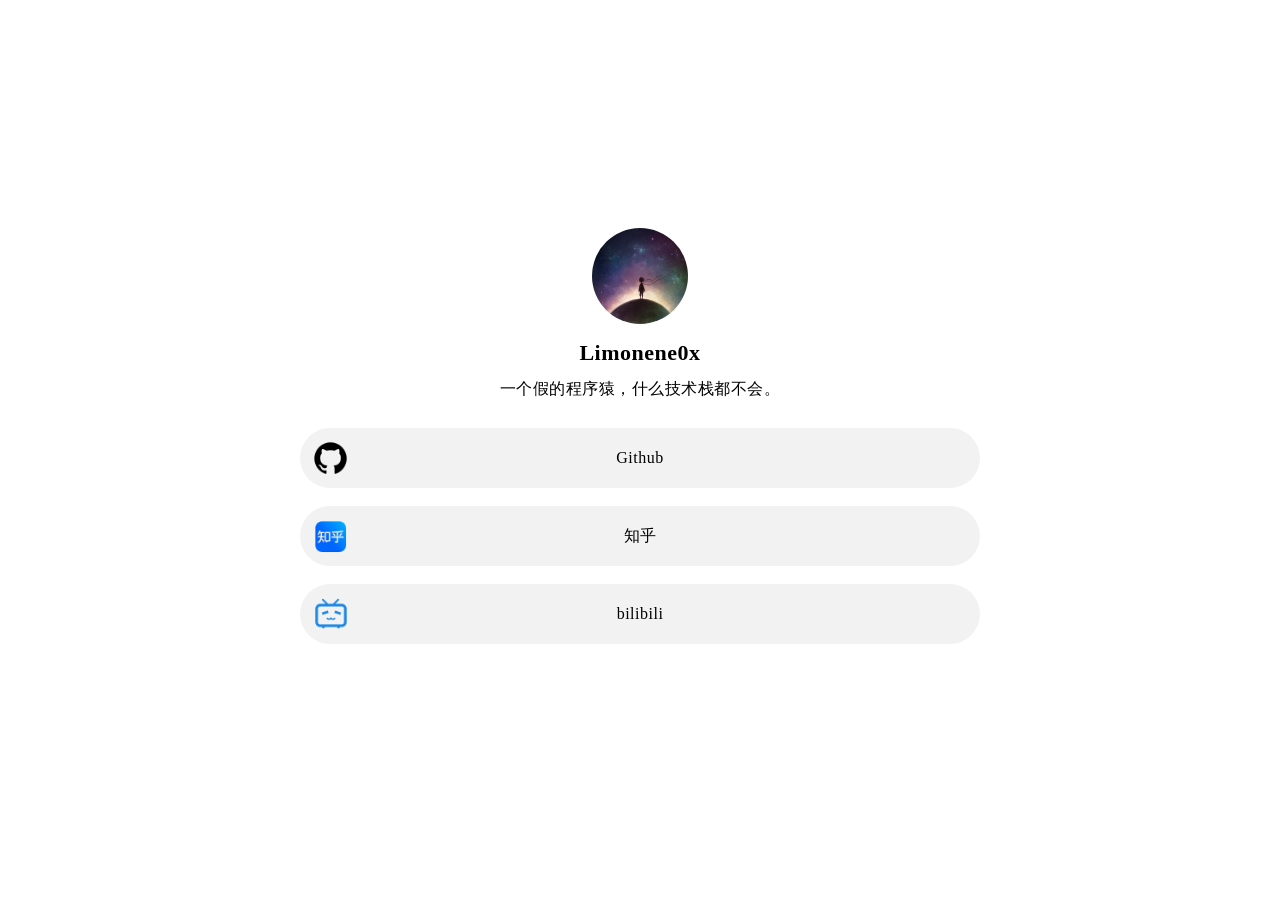
==== index.html @ c1c85803 "Add files via upload" ====
<!DOCTYPE html>
<html lang="zh-CN">

<head>
	<meta charset="utf-8">
	<meta name="viewport" content="width=device-width, initial-scale=1.0, maximum-scale=1.0, user-scalable=0">

	<!-- 名称 -->
	<title>Limonene0x的主页</title>
	<!-- 简介 -->
	<meta name="description" content="Hi，我是 Limonene0x...是一个假的程序猿，什么技术栈都不会">

	<link rel="shortcut icon" href="img/avatar.png" type="image/webp">
	<link rel="stylesheet" href="https://gw.alipayobjects.com/os/k/font/lxgwwenkaiscreenr.css" crossorigin="anonymous">
	<link rel="stylesheet" href="css/style.css">
</head>

<body>
	<div class="min-h-full flex flex-center container">
		<div class="page-full-wrap relative">
			<div class="flex relative top-sec"></div>

			<!-- 头像 -->
			<img id="displayImage" class="display-image m-auto" src="img/avatar.png" alt role="presentation">

			<!-- 名称 -->
			<h1 class="page-title page-text-color page-text-font mt-16 text-center">Limonene0x</h1>

			<!-- 简介 -->
			<h2 class="page-bioline page-text-color page-text-font mt-12 ln-h-22 text-center">一个假的程序猿，什么技术栈都不会。</h2>

			<div class="mt-28">

				<!-- Github开始 -->
				<div class="page-item-wrap relative">
					<div class="page-item flex flex-center absolute"></div>
					<a target="_blank" rel="noopener nofollow" class="page-item-each py-10 flex flex-center"
						href="https://github.com/limonene0x">
						<img class="link-each-image" src="img/logo/github.png" alt="Github">
						<span class="item-title text-center">Github</span>
					</a>
				</div>
				<!-- Github结束 -->

				<!-- 知乎开始 -->
				<div class="page-item-wrap relative">
					<div class="page-item flex flex-center absolute"></div>
					<a target="_blank" rel="noopener nofollow" class="page-item-each py-10 flex flex-center"
						href="https://www.zhihu.com/people/mengbier-79">
						<img class="link-each-image" src="img/logo/zhihu.png" alt="知乎">
						<span class="item-title text-center">知乎</span>
					</a>
				</div>
				<!-- 知乎结束 -->

				<!-- bilibili开始 -->
				<div class="page-item-wrap relative">
					<div class="page-item flex flex-center absolute"></div>
					<a target="_blank" rel="noopener nofollow" class="page-item-each py-10 flex flex-center"
						href="https://space.bilibili.com/36001921">
						<img class="link-each-image" src="img/logo/bilibili.png" alt="bilibili">
						<span class="item-title text-center">bilibili</span>
					</a>
				</div>
				<!-- bilibili结束 -->

				<!-- 微博开始 -->
				<!-- <div class="page-item-wrap relative">
					<div class="page-item flex flex-center absolute"></div>
					<a target="_blank" rel="noopener nofollow" class="page-item-each py-10 flex flex-center"
						href="https://weibo.com/">
						<img class="link-each-image" src="img/logo/weibo.png" alt="微博">
						<span class="item-title text-center">微博</span>
					</a>
				</div> -->
				<!-- 微博结束 -->

				<!-- 小红书开始 -->
				<!-- <div class="page-item-wrap relative">
					<div class="page-item flex flex-center absolute"></div>
					<a target="_blank" rel="noopener nofollow" class="page-item-each py-10 flex flex-center"
						href="https://www.xiaohongshu.com/">
						<img class="link-each-image" src="img/logo/xiaohongshu.png" alt="小红书">
						<span class="item-title text-center">小红书</span>
					</a>
				</div> -->
				<!-- 小红书结束 -->

				<!-- 抖音开始 -->
				<!-- <div class="page-item-wrap relative">
					<div class="page-item flex flex-center absolute"></div>
					<a target="_blank" rel="noopener nofollow" class="page-item-each py-10 flex flex-center"
						href="https://www.douyin.com/">
						<img class="link-each-image" src="img/logo/douyin.png" alt="抖音">
						<span class="item-title text-center">抖音</span>
					</a>
				</div> -->
				<!-- 抖音结束 -->

				<!-- 快手开始 -->
				<!-- <div class="page-item-wrap relative">
					<div class="page-item flex flex-center absolute"></div>
					<a target="_blank" rel="noopener nofollow" class="page-item-each py-10 flex flex-center"
						href="https://www.kuaishou.com/">
						<img class="link-each-image" src="img/logo/kuaishou.png" alt="快手">
						<span class="item-title text-center">快手</span>
					</a>
				</div> -->
				<!-- 快手结束 -->

			</div>
		</div>
	</div>
</body>

</html>
---- css/style.css ----
body,
html {
	font-family: "LXGW WenKai Screen R", "Inter";
	font-style: normal;
	font-weight: 400;
	margin: 0;
	padding: 0;
	overscroll-behavior: none;
	font-display: swap;
	-webkit-font-smoothing: subpixel-antialiased;
}

.min-h-full {
	min-height: 100vh;
}

.flex {
	display: flex;
}

.flex-center {
	align-items: center;
	justify-content: center;
}

.mt-12 {
	margin-top: 12px;
}

.mt-16 {
	margin-top: 16px;
}

.mt-28 {
	margin-top: 28px;
}

.m-auto {
	margin: auto;
}

.py-10 {
	padding: 10px;
}

.ln-h-22 {
	line-height: 22px;
}

.page-bg {
	height: 100vh;
	inset: 0;
	position: fixed;
	width: 100vw;
	z-index: -1;
	background: #FFFFFF;
}

.display-image {
	object-fit: cover;
	border-radius: 50%;
	display: block;
	height: 96px;
	width: 96px;
}

.text-center {
	text-align: center;
}

.page-title {
	margin-bottom: 0;
	font-size: 22px;
	font-weight: 700;
}

.page-full-wrap {
	margin-top: 24px;
	padding-bottom: 60px;
	width: 680px;
	z-index: 10;
}

.page-item-wrap {
	transition: transform .15s cubic-bezier(.17, .67, .29, 2.71) 0s;
	margin: 18px 0;
}

.page-item-wrap:last-child {
	margin-bottom: 0;
}

.page-item-wrap:hover {
	transform: translate3d(0px, 0px, 0px) scale(1.015);
}

.page-item {
	box-sizing: border-box;
	height: 100%;
	left: 0;
	position: absolute;
	top: 0;
	width: 100%;
	z-index: -1;
	border: 0px solid transparent;
	background: #f2f2f2;
	border-radius: 30px;
}

.relative {
	position: relative;
}

.link-each-image {
	height: 43px;
	left: 9px;
	object-fit: cover;
	position: absolute;
	width: 43px;
	/* border-radius: 30px; */
}

.page-item-each {
	box-sizing: border-box;
	overflow: hidden;
	text-decoration: none;
	z-index: 10;
	color: #000000;
	font-size: 16px;
	font-weight: 400;
	text-transform: none;
	border-radius: 30px;
	min-height: 60px;
}

.item-title {
	width: 55%;
	word-break: break-word;
	letter-spacing: 0.5px;
}

.page-bioline {
	font-size: 16px;
	font-weight: 500;
}

.page-text-font {
	text-transform: none;
	letter-spacing: 0.5px;
}

.page-text-color {
	color: #000000;
}

.top-sec {
	padding-bottom: 18px;
	justify-content: space-between;
}

@media (max-width: 768px) {
	.page-full-wrap {
		width: 90%;
	}
}

@media (min-width: 764px) {
	.top-sec {
		padding-bottom: 8px;
	}
}

@media only screen and (max-width: 600px) {

	body,
	html {
		max-height: 100svh;
		overflow: hidden;
	}

	.container {
		align-items: center;
		flex-direction: column;
		height: 100svh;
		justify-content: space-between;
		overflow-y: auto;
	}
}
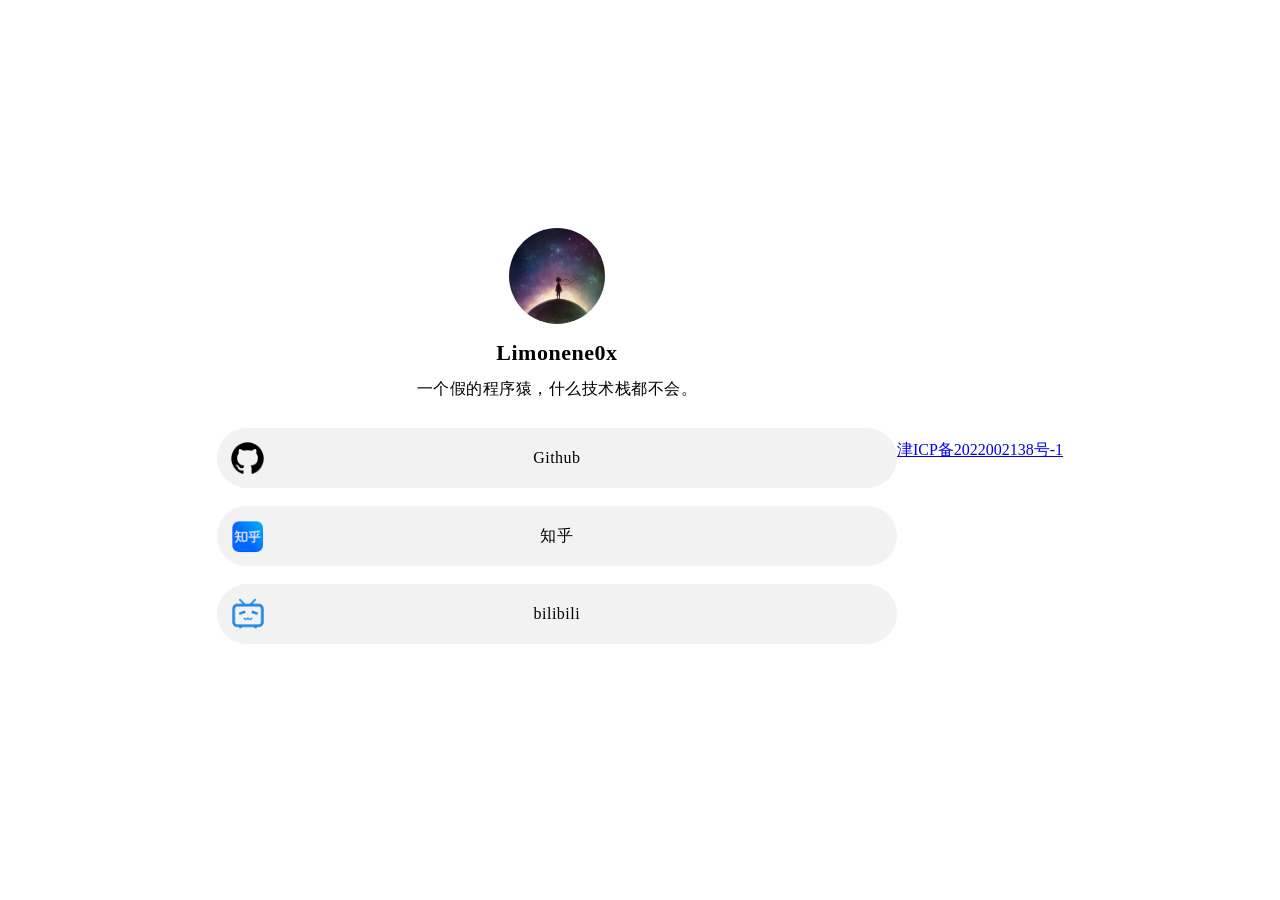
==== commit df317173: "Add ICP info." ====
--- a/index.html
+++ b/index.html
@@ -110,6 +110,11 @@
 
 			</div>
 		</div>
+		<footer>
+			<div class="icp">
+				<a href="https://beian.miit.gov.cn/" target="_blank">津ICP备2022002138号-1</a>
+			</div>
+		</footer>
 	</div>
 </body>
 
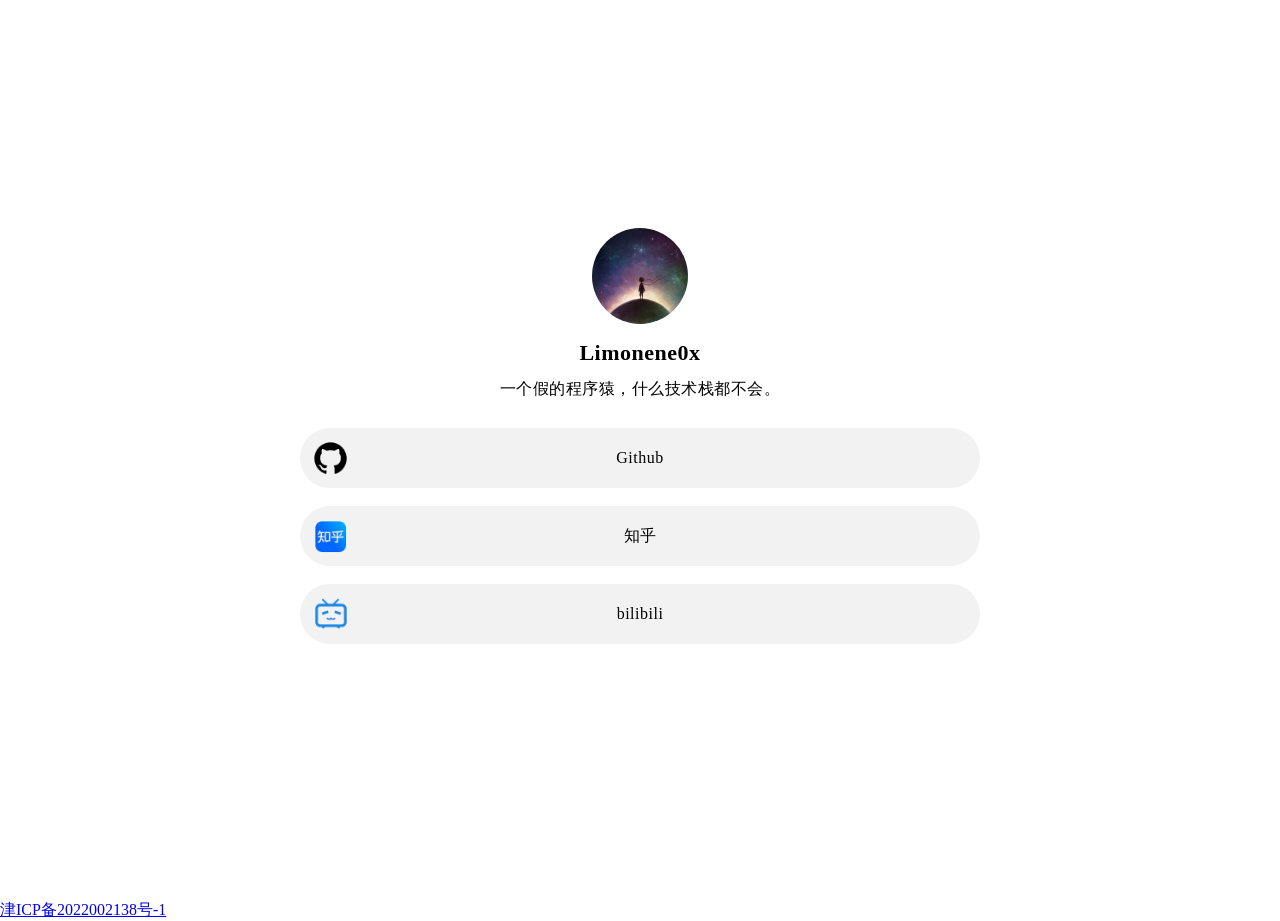
==== commit da1bf7f3: "Fix footer display." ====
--- a/index.html
+++ b/index.html
@@ -110,12 +110,12 @@
 
 			</div>
 		</div>
-		<footer>
-			<div class="icp">
-				<a href="https://beian.miit.gov.cn/" target="_blank">津ICP备2022002138号-1</a>
-			</div>
-		</footer>
 	</div>
+	<footer>
+		<div class="icp">
+			<a href="https://beian.miit.gov.cn/" target="_blank">津ICP备2022002138号-1</a>
+		</div>
+	</footer>
 </body>
 
 </html>
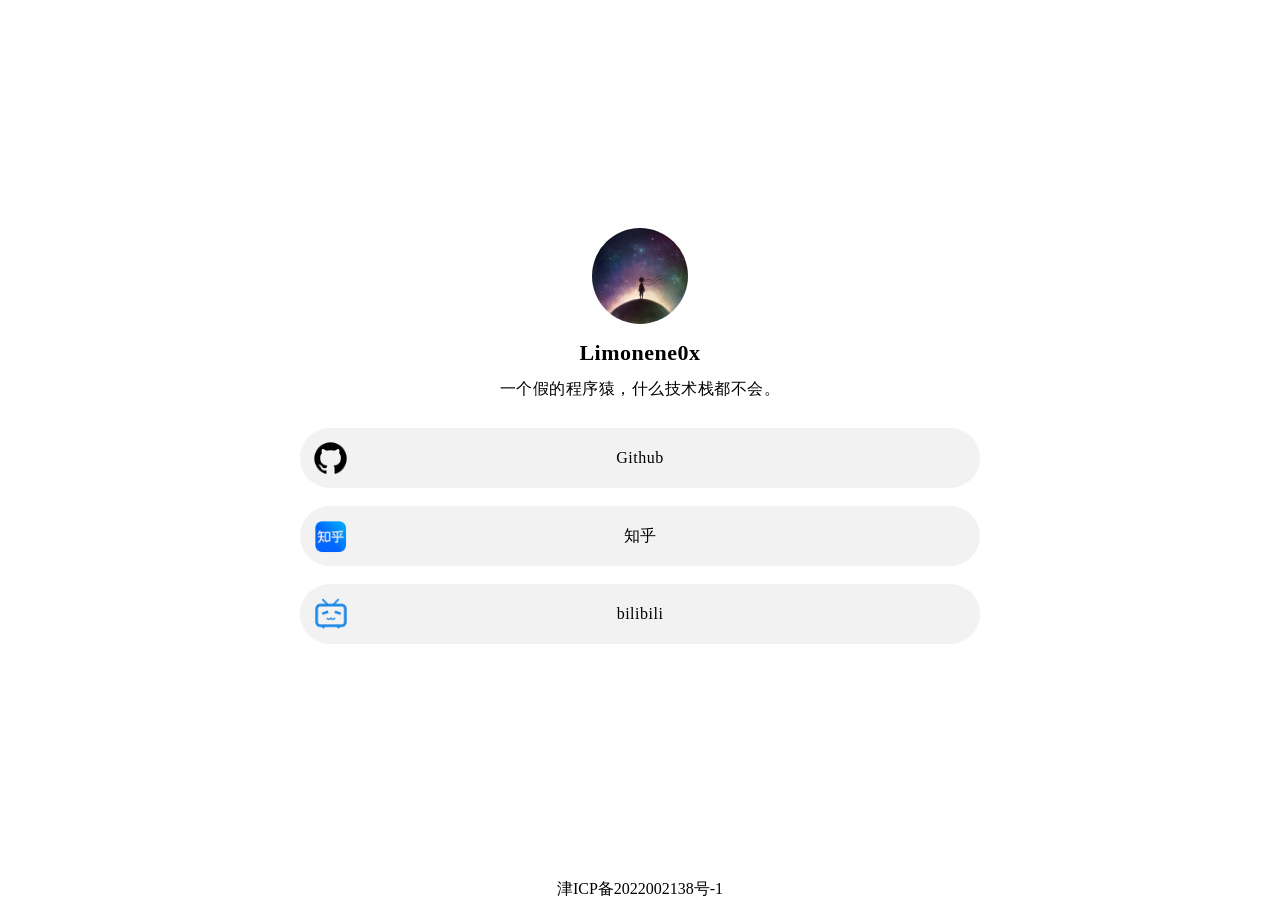
==== commit b172a2c8: "Fix footer display." ====
--- a/index.html
+++ b/index.html
@@ -110,12 +110,16 @@
 
 			</div>
 		</div>
+
+		<footer>
+			<div class="icp"
+				style="position: absolute;left: 50%;bottom: 0;transform: translateX(-50%);text-align: center;width: 100%;">
+				<a href="https://beian.miit.gov.cn/" target="_blank"
+					style="text-decoration: none;color: black;">津ICP备2022002138号-1</a>
+			</div>
+		</footer>
+
 	</div>
-	<footer>
-		<div class="icp">
-			<a href="https://beian.miit.gov.cn/" target="_blank">津ICP备2022002138号-1</a>
-		</div>
-	</footer>
 </body>
 
 </html>
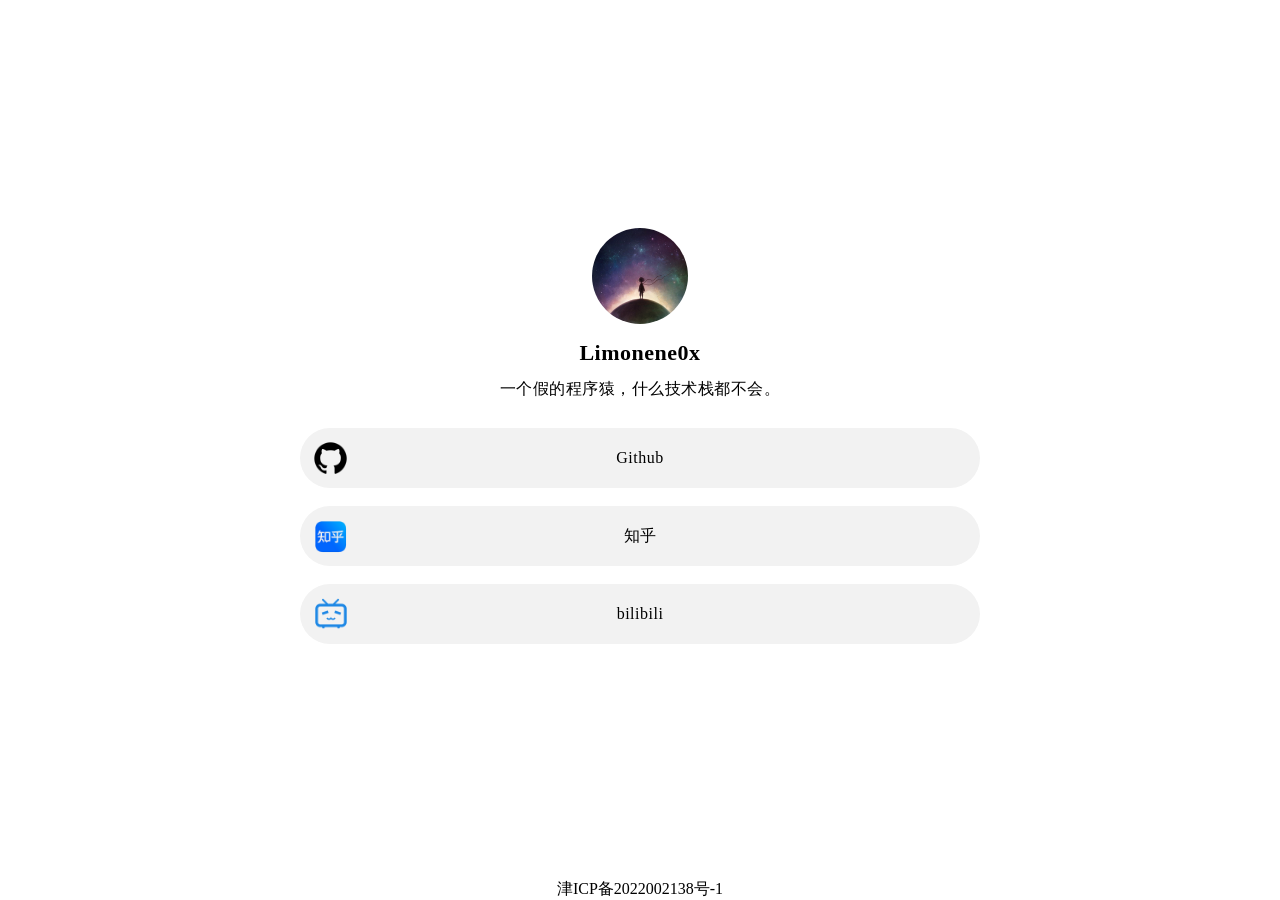
==== commit ae8fac89: "Change website name in title." ====
--- a/index.html
+++ b/index.html
@@ -6,7 +6,7 @@
 	<meta name="viewport" content="width=device-width, initial-scale=1.0, maximum-scale=1.0, user-scalable=0">
 
 	<!-- 名称 -->
-	<title>Limonene0x的主页</title>
+	<title>离线最棒 - Limonene0x的主页</title>
 	<!-- 简介 -->
 	<meta name="description" content="Hi，我是 Limonene0x...是一个假的程序猿，什么技术栈都不会">
 
@@ -122,4 +122,4 @@
 	</div>
 </body>
 
-</html>+</html>
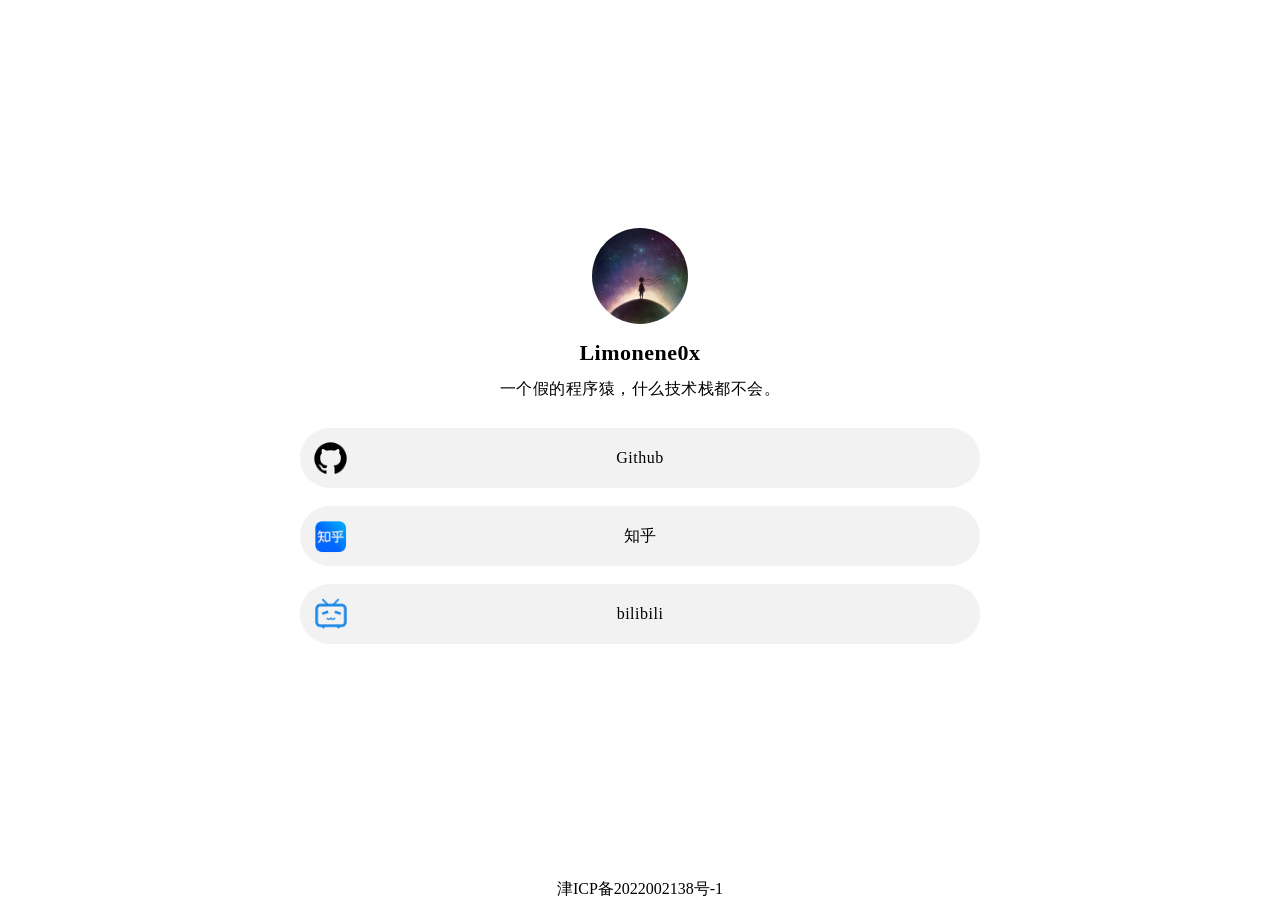
==== commit aacbb9ba: "Fix footer display mix problem." ====
--- a/index.html
+++ b/index.html
@@ -113,9 +113,9 @@
 
 		<footer>
 			<div class="icp"
-				style="position: absolute;left: 50%;bottom: 0;transform: translateX(-50%);text-align: center;width: 100%;">
+				style="position: absolute;left: 50%;bottom: 0;transform: translateX(-50%);text-align: center;width: 100%;z-index: 15;background-color: #FFFFFF;background-size: 100%;">
 				<a href="https://beian.miit.gov.cn/" target="_blank"
-					style="text-decoration: none;color: black;">津ICP备2022002138号-1</a>
+					style="text-decoration: none;color: #000000;">津ICP备2022002138号-1</a>
 			</div>
 		</footer>
 
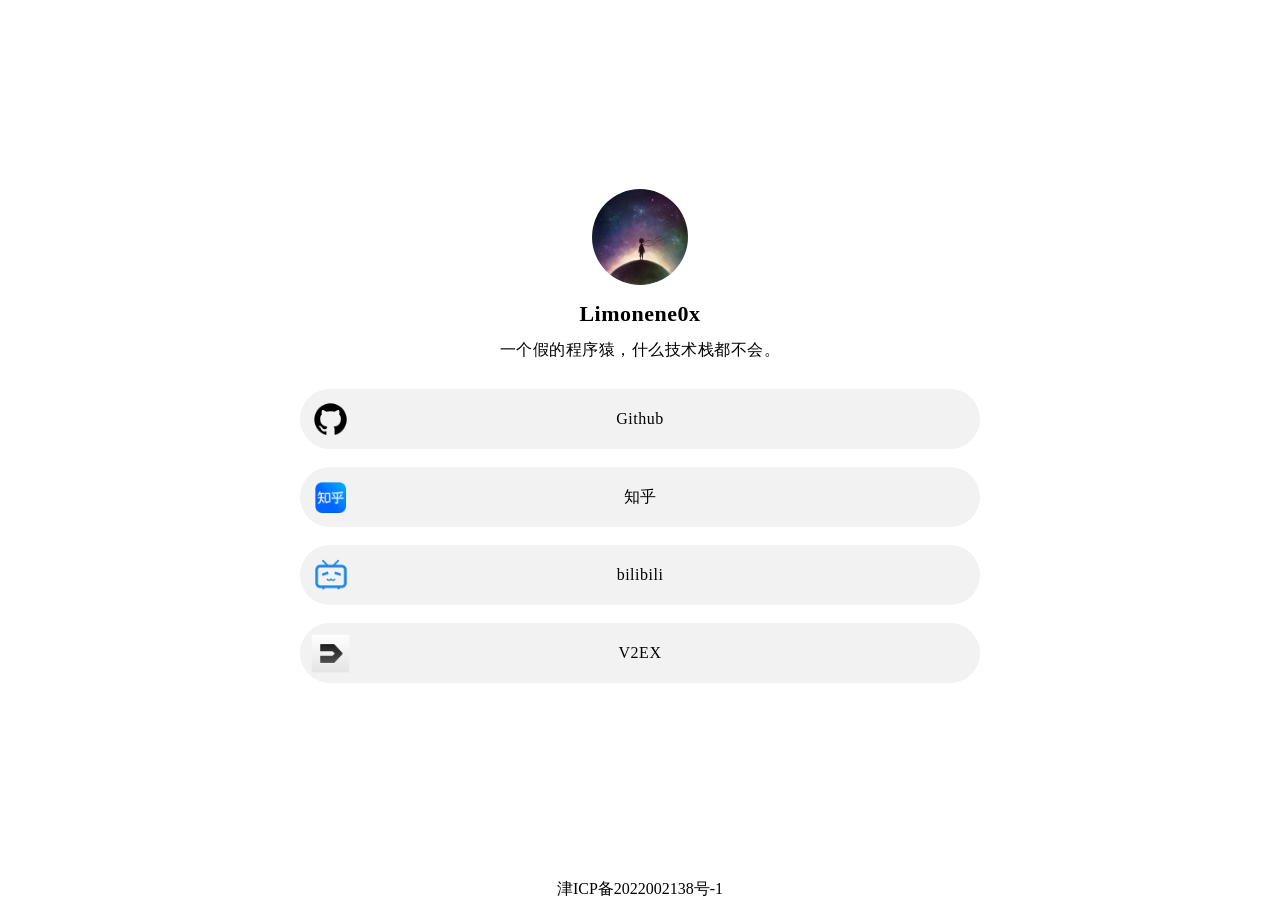
==== commit cce3d2b7: "Update Account info." ====
--- a/index.html
+++ b/index.html
@@ -46,7 +46,7 @@
 				<div class="page-item-wrap relative">
 					<div class="page-item flex flex-center absolute"></div>
 					<a target="_blank" rel="noopener nofollow" class="page-item-each py-10 flex flex-center"
-						href="https://www.zhihu.com/people/mengbier-79">
+						href="https://www.zhihu.com/people/limonene0x">
 						<img class="link-each-image" src="img/logo/zhihu.png" alt="知乎">
 						<span class="item-title text-center">知乎</span>
 					</a>
@@ -63,6 +63,17 @@
 					</a>
 				</div>
 				<!-- bilibili结束 -->
+
+				<!-- V2EX开始 -->
+				<div class="page-item-wrap relative">
+					<div class="page-item flex flex-center absolute"></div>
+					<a target="_blank" rel="noopener nofollow" class="page-item-each py-10 flex flex-center"
+						href="https://www.v2ex.com/member/limonene0x">
+						<img class="link-each-image" src="img/logo/v2ex.png" alt="V2EX">
+						<span class="item-title text-center">V2EX</span>
+					</a>
+				</div>
+				<!-- V2EX结束 -->
 
 				<!-- 微博开始 -->
 				<!-- <div class="page-item-wrap relative">
@@ -122,4 +133,4 @@
 	</div>
 </body>
 
-</html>
+</html>
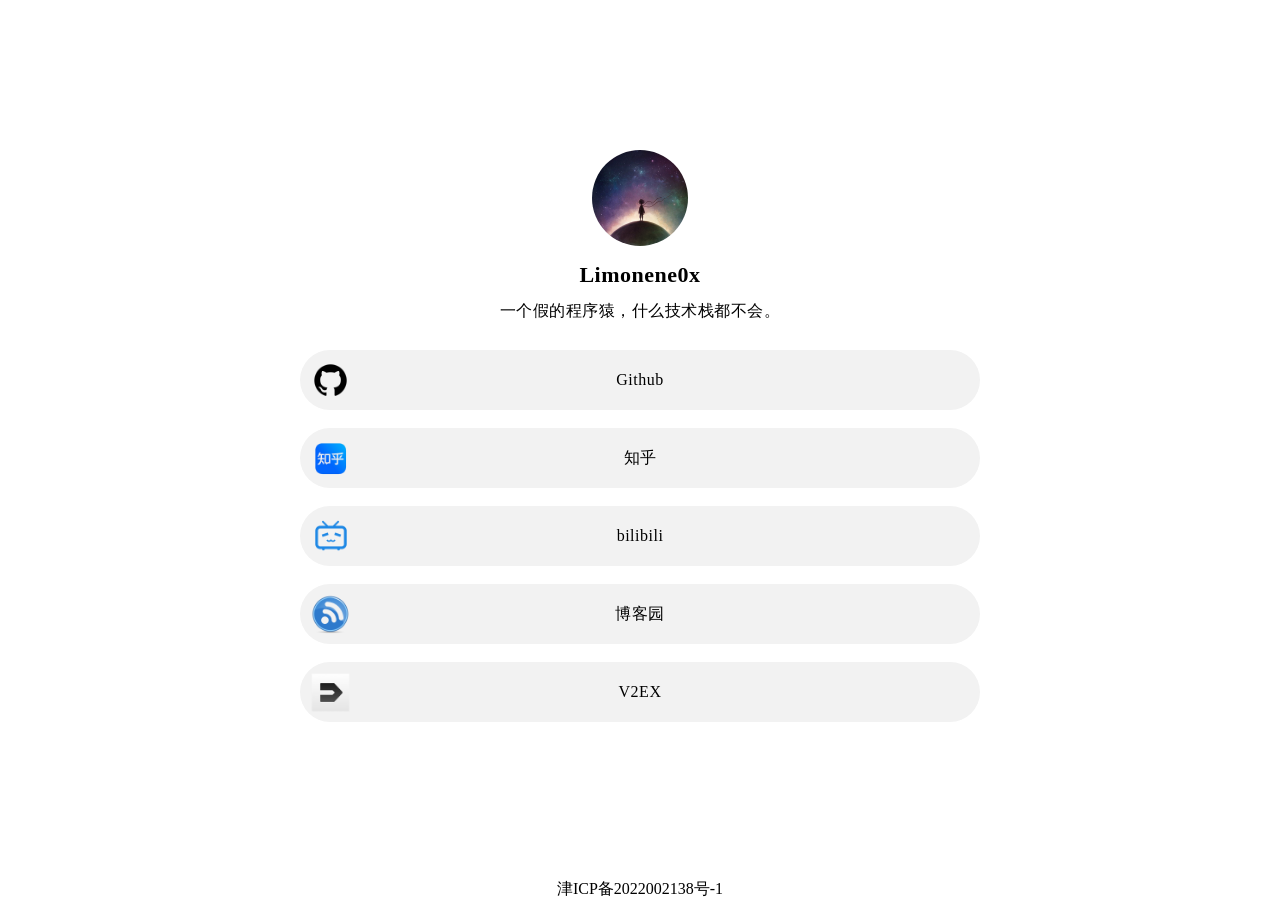
==== commit 7e2f7bb6: "Add 博客园 link" ====
--- a/index.html
+++ b/index.html
@@ -21,7 +21,9 @@
 			<div class="flex relative top-sec"></div>
 
 			<!-- 头像 -->
+			<!-- <a href="gay.html"> -->
 			<img id="displayImage" class="display-image m-auto" src="img/avatar.png" alt role="presentation">
+			<!-- </a> -->
 
 			<!-- 名称 -->
 			<h1 class="page-title page-text-color page-text-font mt-16 text-center">Limonene0x</h1>
@@ -64,6 +66,17 @@
 				</div>
 				<!-- bilibili结束 -->
 
+				<!-- 博客园开始 -->
+				<div class="page-item-wrap relative">
+					<div class="page-item flex flex-center absolute"></div>
+					<a target="_blank" rel="noopener nofollow" class="page-item-each py-10 flex flex-center"
+						href="https://www.cnblogs.com/limonene0x">
+						<img class="link-each-image" src="img/logo/bokeyuan.png" alt="博客园">
+						<span class="item-title text-center">博客园</span>
+					</a>
+				</div>
+				<!-- 博客园结束 -->
+
 				<!-- V2EX开始 -->
 				<div class="page-item-wrap relative">
 					<div class="page-item flex flex-center absolute"></div>
@@ -74,50 +87,6 @@
 					</a>
 				</div>
 				<!-- V2EX结束 -->
-
-				<!-- 微博开始 -->
-				<!-- <div class="page-item-wrap relative">
-					<div class="page-item flex flex-center absolute"></div>
-					<a target="_blank" rel="noopener nofollow" class="page-item-each py-10 flex flex-center"
-						href="https://weibo.com/">
-						<img class="link-each-image" src="img/logo/weibo.png" alt="微博">
-						<span class="item-title text-center">微博</span>
-					</a>
-				</div> -->
-				<!-- 微博结束 -->
-
-				<!-- 小红书开始 -->
-				<!-- <div class="page-item-wrap relative">
-					<div class="page-item flex flex-center absolute"></div>
-					<a target="_blank" rel="noopener nofollow" class="page-item-each py-10 flex flex-center"
-						href="https://www.xiaohongshu.com/">
-						<img class="link-each-image" src="img/logo/xiaohongshu.png" alt="小红书">
-						<span class="item-title text-center">小红书</span>
-					</a>
-				</div> -->
-				<!-- 小红书结束 -->
-
-				<!-- 抖音开始 -->
-				<!-- <div class="page-item-wrap relative">
-					<div class="page-item flex flex-center absolute"></div>
-					<a target="_blank" rel="noopener nofollow" class="page-item-each py-10 flex flex-center"
-						href="https://www.douyin.com/">
-						<img class="link-each-image" src="img/logo/douyin.png" alt="抖音">
-						<span class="item-title text-center">抖音</span>
-					</a>
-				</div> -->
-				<!-- 抖音结束 -->
-
-				<!-- 快手开始 -->
-				<!-- <div class="page-item-wrap relative">
-					<div class="page-item flex flex-center absolute"></div>
-					<a target="_blank" rel="noopener nofollow" class="page-item-each py-10 flex flex-center"
-						href="https://www.kuaishou.com/">
-						<img class="link-each-image" src="img/logo/kuaishou.png" alt="快手">
-						<span class="item-title text-center">快手</span>
-					</a>
-				</div> -->
-				<!-- 快手结束 -->
 
 			</div>
 		</div>
